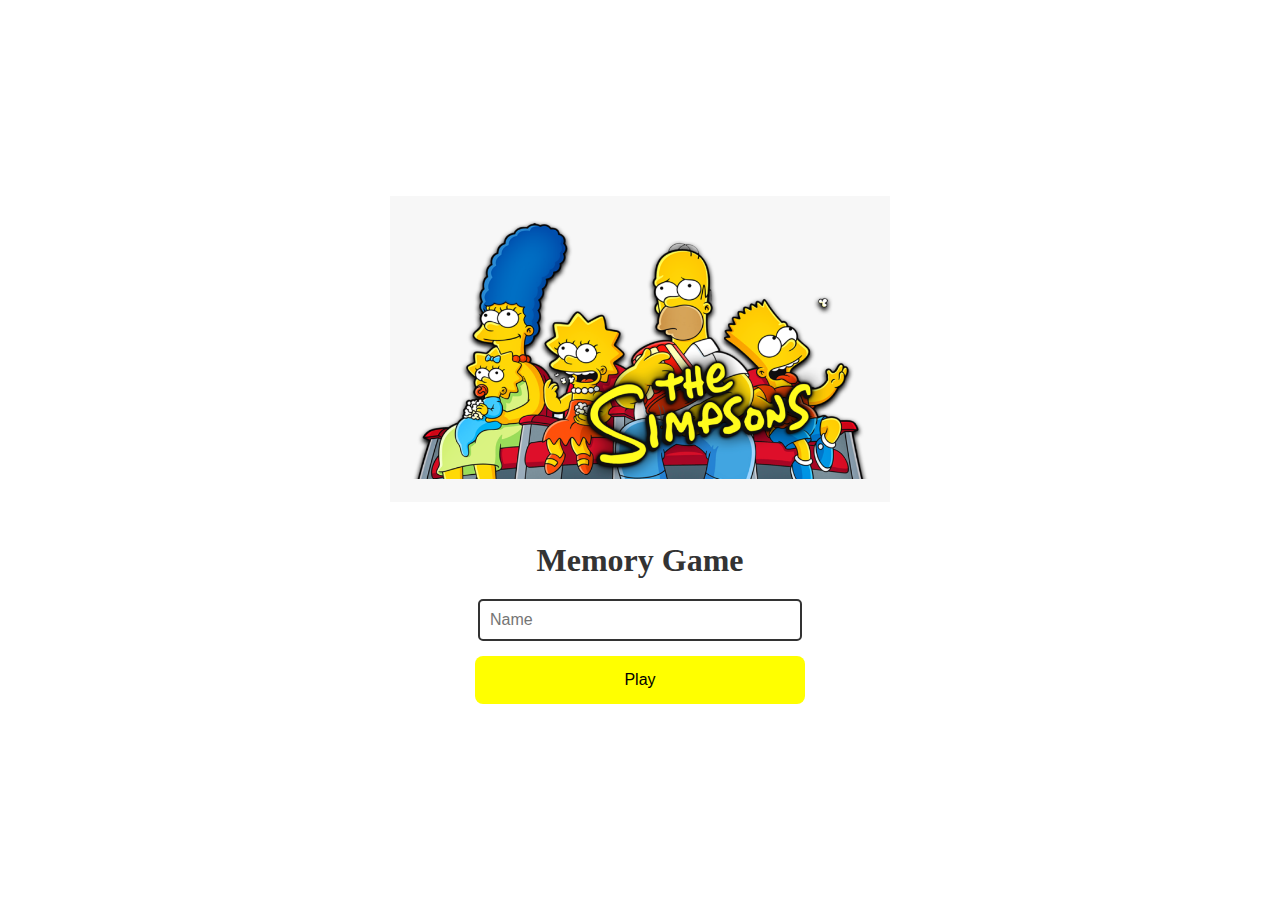
==== index.html @ 9a3890de "." ====
<!DOCTYPE html>
<html lang="pt-br">
<head>
    <meta charset="UTF-8">
    <meta name="viewport" content="width=device-width, initial-scale=1.0">
    <link rel="stylesheet" href="css/reset.css">
    <link rel="stylesheet" href="css/login.css">
    <title>Jogo da Memoria </title>
</head>
<body>
    
<form class="login_form">
    
    <div class="login_header">
        <img src="imagens/394-3940839_los-simpson-wallpaper-png-transparent-cartoons-los-simpson.png" alt="os simpsons">
        <h1>Memory Game</h1>
    </div>

    <input type="text" placeholder="Name" class="login_input">
    <button type="submit" class="login_button">Play</button>
</form>

</body>
</html>
---- css/login.css ----
.login_form
{
    align-items: center;
    display: flex;
    flex-direction: column;
    height: 100vh;
    justify-content: center;
}

.login_header
{
    align-items: center;
    display: flex;
    flex-direction: column;
    justify-content: center;
}

.login_header img
{
    width: 500px;
}

.login_header h1
{
    color: #333;
    margin-top: 40px;
    margin-bottom: 20px;
}

.login_input
{
    border: 2px solid #333;
    border-radius: 5px;
    color: #333;
    font-size: 1em;
    margin-bottom: 15px;
    max-width: 300px;
    outline: none;
    padding: 10px;
    width: 100%;
}

.login_button
{
    background-color: yellow;
    border-radius: 8px;
    color: #000;
    cursor: pointer;
    font-size: 1em;
    max-width: 330px;
    padding: 15px;
    width: 100%;
}
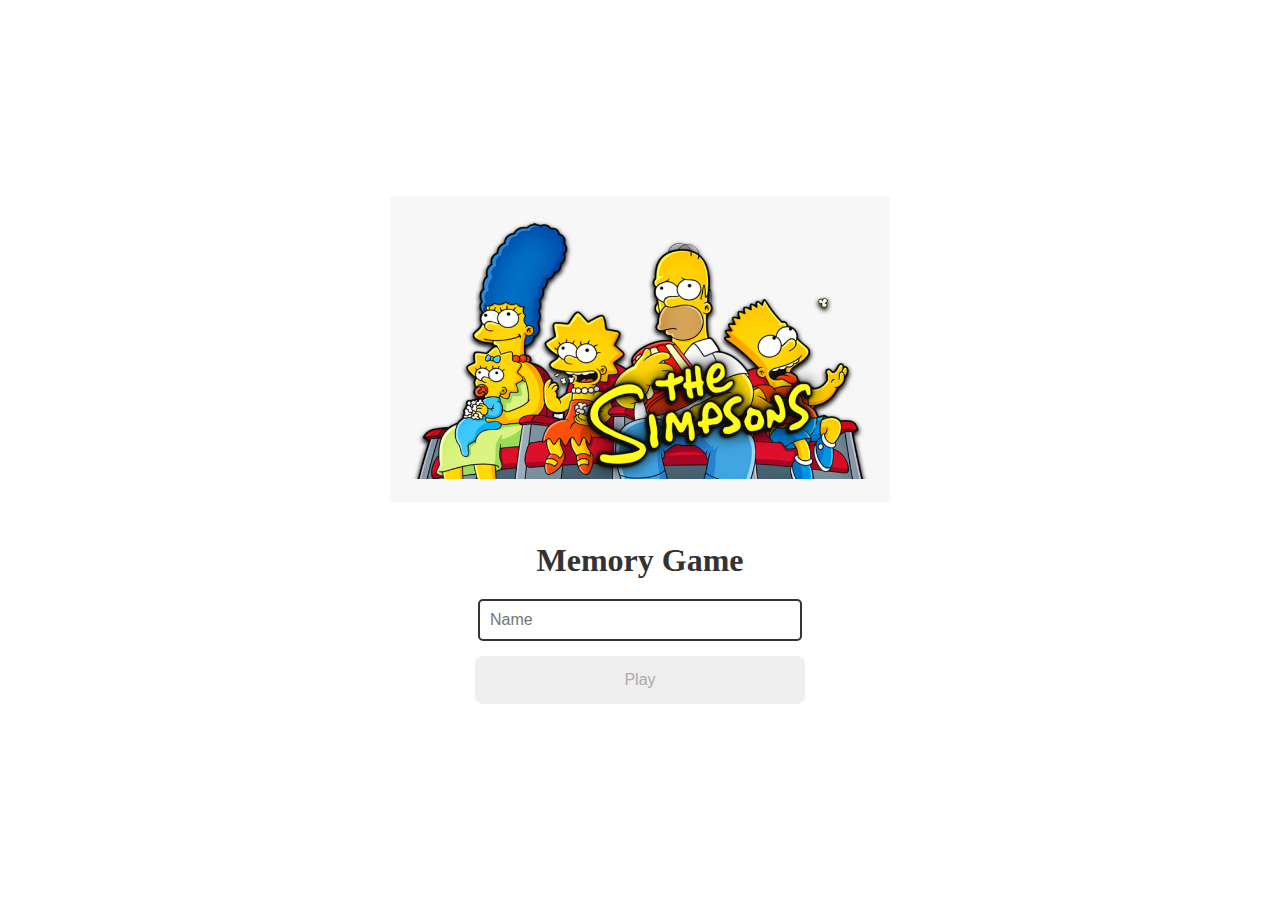
==== commit c89b3d10: "." ====
--- a/index.html
+++ b/index.html
@@ -17,8 +17,13 @@
     </div>
 
     <input type="text" placeholder="Name" class="login_input">
-    <button type="submit" class="login_button">Play</button>
+    <button type="submit" class="login_button" disabled>Play</button>
+
 </form>
+
+
+
+<script src="js/login.js"></script>
 
 </body>
 </html>--- a/css/login.css
+++ b/css/login.css
@@ -50,4 +50,11 @@
     max-width: 330px;
     padding: 15px;
     width: 100%;
+}
+
+.login_button:disabled
+{
+    background-color: #eee;
+    color: #aaa;
+    cursor: auto;
 }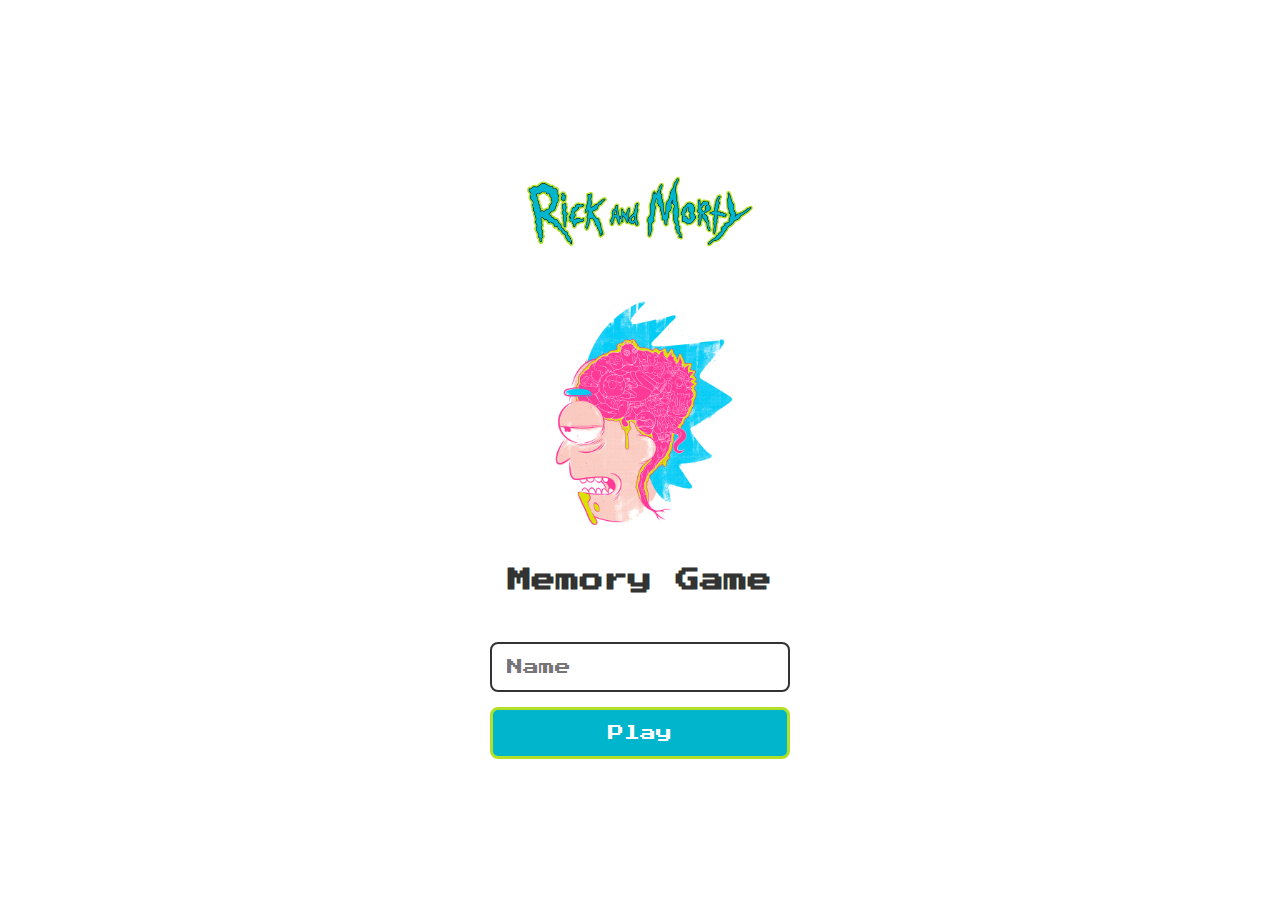
==== commit 57a3d5de: "." ====
--- a/index.html
+++ b/index.html
@@ -1,29 +1,33 @@
 <!DOCTYPE html>
-<html lang="pt-br">
+<html lang="en">
+
 <head>
-    <meta charset="UTF-8">
-    <meta name="viewport" content="width=device-width, initial-scale=1.0">
-    <link rel="stylesheet" href="css/reset.css">
-    <link rel="stylesheet" href="css/login.css">
-    <title>Jogo da Memoria </title>
+  <meta charset="UTF-8">
+  <meta name="viewport" content="width=device-width, initial-scale=1.0">
+
+  <link rel="stylesheet" href="./css/reset.css">
+  <link rel="stylesheet" href="./css/login.css">
+
+  <script defer src="./js/login.js"></script>
+  <link rel="shortcut icon" href="./images/brain.png" type="image/x-icon">
+  <title>Memory Game | Login</title>
 </head>
+
 <body>
-    
-<form class="login_form">
-    
-    <div class="login_header">
-        <img src="imagens/394-3940839_los-simpson-wallpaper-png-transparent-cartoons-los-simpson.png" alt="os simpsons">
-        <h1>Memory Game</h1>
+
+  <form class="login-form">
+
+    <div class="login__header">
+      <img src="./images/logo.png" alt="logo">
+      <img src="./images/cerebro.jpg" alt="brain icon">
+      <h1>Memory Game</h1>
     </div>
 
-    <input type="text" placeholder="Name" class="login_input">
-    <button type="submit" class="login_button" disabled>Play</button>
+    <input type="text" placeholder="Name" class="login__input">
+    <button type="submit" class="login__button">Play</button>
 
-</form>
-
-
-
-<script src="js/login.js"></script>
+  </form>
 
 </body>
+
 </html>--- a/css/login.css
+++ b/css/login.css
@@ -1,60 +1,57 @@
-.login_form
-{
-    align-items: center;
-    display: flex;
-    flex-direction: column;
-    height: 100vh;
-    justify-content: center;
+.login-form {
+  align-items: center;
+  display: flex;
+  flex-direction: column;
+  height: 100vh;
+  justify-content: center;
 }
 
-.login_header
-{
-    align-items: center;
-    display: flex;
-    flex-direction: column;
-    justify-content: center;
+.login__header {
+  align-items: center;
+  display: flex;
+  flex-direction: column;
+  justify-content: center;
+  margin-bottom: 50px;
 }
 
-.login_header img
-{
-    width: 500px;
+.login__header img {
+  width: 250px;
 }
 
-.login_header h1
-{
-    color: #333;
-    margin-top: 40px;
-    margin-bottom: 20px;
+
+
+.login__header h1 {
+  color: #333;
+  font-size: 1.5em;
 }
 
-.login_input
-{
-    border: 2px solid #333;
-    border-radius: 5px;
-    color: #333;
-    font-size: 1em;
-    margin-bottom: 15px;
-    max-width: 300px;
-    outline: none;
-    padding: 10px;
-    width: 100%;
+.login__input {
+  border: 2px solid #333;
+  border-radius: 8px;
+  color: #333;
+  font-size: 1em;
+  margin-bottom: 15px;
+  max-width: 300px;
+  outline: none;
+  padding: 15px;
+  width: 100%;
 }
 
-.login_button
-{
-    background-color: yellow;
-    border-radius: 8px;
-    color: #000;
-    cursor: pointer;
-    font-size: 1em;
-    max-width: 330px;
-    padding: 15px;
-    width: 100%;
+.login__button {
+  background-color: #00b5cc;
+  border: 3px solid #b2df28;
+  border-radius: 8px;
+  color: #fff;
+  cursor: pointer;
+  font-size: 1em;
+  max-width: 300px;
+  padding: 15px;
+  width: 100%;
 }
 
-.login_button:disabled
-{
-    background-color: #eee;
-    color: #aaa;
-    cursor: auto;
+.login__button:disabled {
+  background-color: #eee;
+  border: 2px solid #969595;
+  color: #aaa;
+  cursor: auto;
 }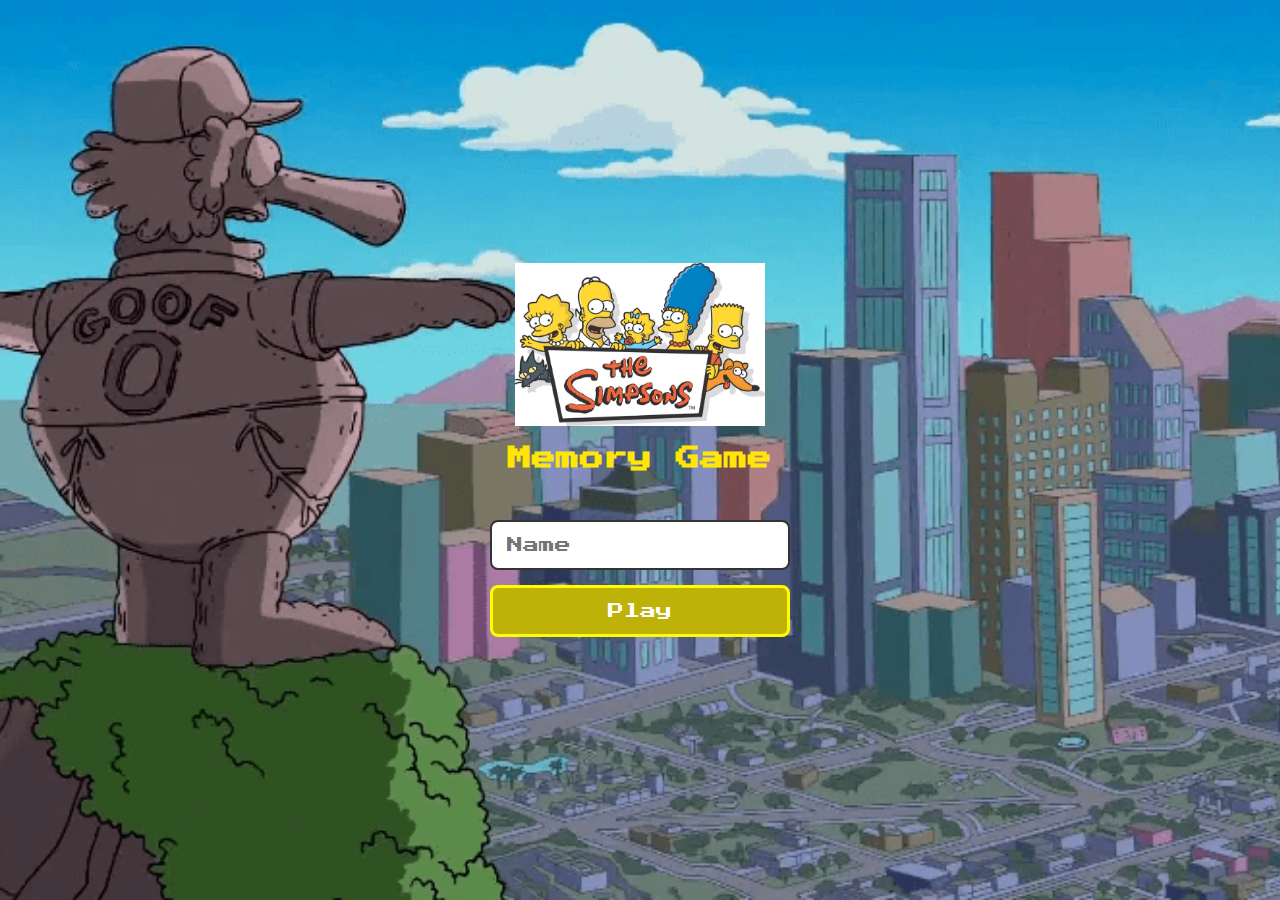
==== commit 9644ec2a: "." ====
--- a/index.html
+++ b/index.html
@@ -18,8 +18,7 @@
   <form class="login-form">
 
     <div class="login__header">
-      <img src="./images/logo.png" alt="logo">
-      <img src="./images/cerebro.jpg" alt="brain icon">
+      <img src="images/Simpsons-logo-1-.png" alt="logo">
       <h1>Memory Game</h1>
     </div>
 
--- a/css/login.css
+++ b/css/login.css
@@ -1,3 +1,8 @@
+body{
+  background-image: url('../images/Screen_Shot_2013-05-03_at_2.24.19_PM.png');
+  background-size: cover;
+  
+}
 .login-form {
   align-items: center;
   display: flex;
@@ -21,8 +26,9 @@
 
 
 .login__header h1 {
-  color: #333;
+  color: #ffe606;
   font-size: 1.5em;
+  margin-top: 20px;
 }
 
 .login__input {
@@ -38,8 +44,8 @@
 }
 
 .login__button {
-  background-color: #00b5cc;
-  border: 3px solid #b2df28;
+  background-color: #beb209;
+  border: 3px solid #fffb00;
   border-radius: 8px;
   color: #fff;
   cursor: pointer;
